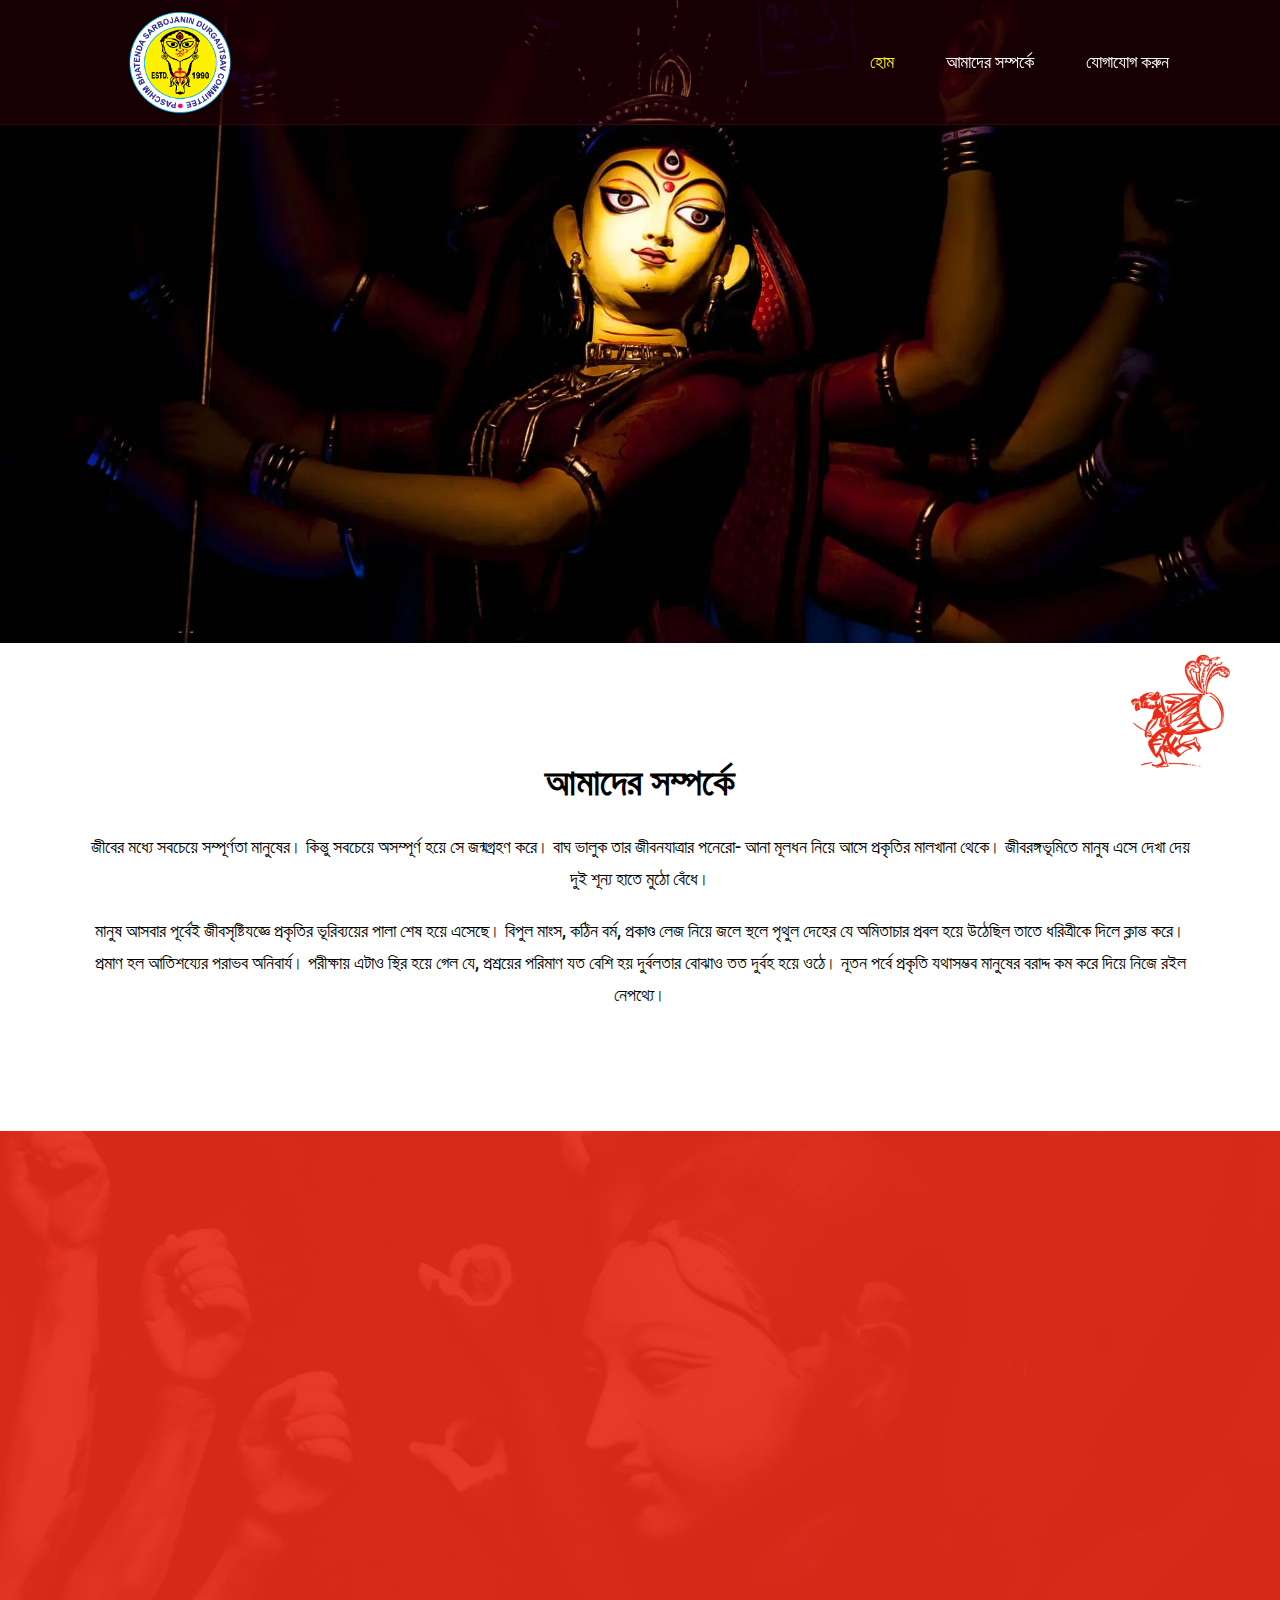
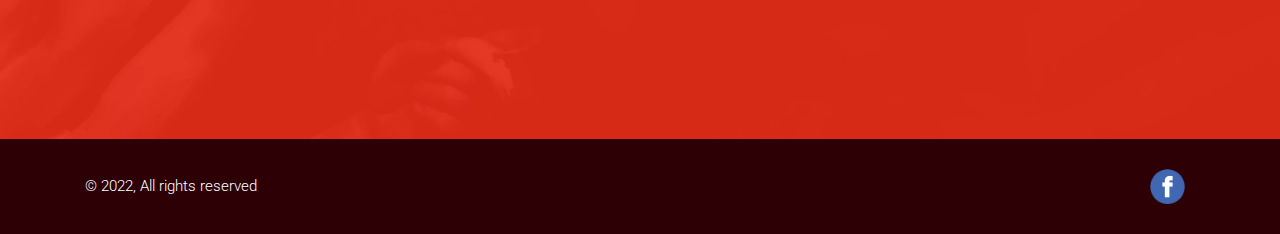
==== index.html @ 103e5a72 "added changes" ====
<!DOCTYPE html>
<html lang="bn">

<head>
  <meta charset="utf-8">
  <meta http-equiv="X-UA-Compatible" content="IE=edge">
  <meta name="viewport" content="width=device-width, initial-scale=1, shrink-to-fit=no">
  <meta name="description" content="">
  <meta name="author" content="">
  <meta name="Keywords" content="">
  <title>হোম</title>
  <link rel="shortcut icon" href="./favicon.png" type="image/x-icon">
  <link rel="preconnect" href="https://fonts.googleapis.com">
  <link rel="preconnect" href="https://fonts.gstatic.com" crossorigin>
  <link href="./assets/css/sources.css" rel="stylesheet">
  <link href="./assets/css/style.css" rel="stylesheet">
  <link rel="stylesheet" href="https://cdnjs.cloudflare.com/ajax/libs/animate.css/4.1.1/animate.min.css" />
</head>

<body>
  <!-- wow animate__animated animate__fadeInLeft" data-wow-duration="0.6s" data-wow-delay="0.6s" -->

  <header class="headersec">
    <div class="container">
      <div class="hderinr">
        <div class="hdrlgo">
          <a href=" ./index.html"><img src="./assets/images/Logo.png" alt="Logo" /></a>
        </div>
        <div class="hdrmnu">
          <ul class="slimmenu">
            <li class="active"><a href="./index.html" lang="bn">হোম</a></li>
            <li><a href="./about-us.html" lang="bn">আমাদের সম্পর্কে</a></li>
            <li><a href="#url" lang="bn">যোগাযোগ করুন</a></li>
            </li>
          </ul>
        </div>
      </div>
    </div>
  </header>

  <section class="bannerSec">
    <img src="./assets/images/durgapuja-banner.webp" alt="Durga Puja">
  </section>

  <section class="aboutUsSec">
    <div class="container">
      <div class="tophdng wow animate__animated animate__fadeInDown">
        <h1 lang="bn">আমাদের সম্পর্কে</h1>
      </div>
      <div class="txtCont wow animate__animated animate__fadeInUp">
        <p lang="bn"> জীবের মধ্যে সবচেয়ে সম্পূর্ণতা মানুষের। কিন্তু সবচেয়ে অসম্পূর্ণ হয়ে সে জন্মগ্রহণ করে। বাঘ ভালুক
          তার জীবনযাত্রার পনেরো- আনা মূলধন নিয়ে আসে প্রকৃতির মালখানা থেকে। জীবরঙ্গভূমিতে মানুষ এসে দেখা দেয় দুই শূন্য
          হাতে
          মুঠো বেঁধে। </p>

        <p lang="bn">মানুষ আসবার পূর্বেই জীবসৃষ্টিযজ্ঞে প্রকৃতির ভূরিব্যয়ের পালা শেষ হয়ে এসেছে। বিপুল মাংস, কঠিন বর্ম,
          প্রকাণ্ড লেজ নিয়ে জলে স্থলে পৃথুল দেহের যে অমিতাচার প্রবল হয়ে উঠেছিল তাতে ধরিত্রীকে দিলে ক্লান্ত করে। প্রমাণ
          হল আতিশয্যের পরাভব অনিবার্য। পরীক্ষায় এটাও স্থির হয়ে গেল যে, প্রশ্রয়ের পরিমাণ যত বেশি হয় দুর্বলতার বোঝাও
          তত দুর্বহ হয়ে ওঠে। নূতন পর্বে প্রকৃতি যথাসম্ভব মানুষের বরাদ্দ কম করে দিয়ে নিজে রইল নেপথ্যে।</p>
      </div>
    </div>
    <img class="bgImg1 wow animate__animated animate__fadeInLeft" data-wow-duration="1s" data-wow-delay="1s"
      src="./assets/images/dhakiimg.png" alt="Dhaki Image">
    <img class="bgImg2 wow animate__animated animate__fadeInRight" data-wow-duration="1s" data-wow-delay="0.6s"
      src="./assets/images/dhakiimg.png" alt="Dhunichi Image">
  </section>

  <section class="pujoCollectionSec">
    <div class="container">
      <div class="tophdng wow animate__animated animate__fadeInDown">
        <h2 lang="bn">পুজোর কালেকশন</h2>
      </div>
      <div class="puja-collection-slider wow animate__animated animate__fadeInUp">
        <div class="owl-carousel owl-theme">
          <div class="item">
            <div class="btnItemCont">
              <div class="collectionImg">
                <img class="owl-lazy" data-src="./assets/images/durgapuja-collection1.jpg" alt="Image" />
              </div>
              <div class="collectionTxt">
                <h4 lang="bn">পুজো ১</h4>
              </div>
            </div>
          </div>
          <div class="item">
            <div class="btnItemCont">
              <div class="collectionImg">
                <img class="owl-lazy" data-src="./assets/images/durgapuja-collection2.jpg" alt="Image" />
              </div>
              <div class="collectionTxt">
                <h4 lang="bn">পুজো ২</h4>
              </div>
            </div>
          </div>
          <div class="item">
            <div class="btnItemCont">
              <div class="collectionImg">
                <img class="owl-lazy" data-src="./assets/images/durgapuja-collection3.jpg" alt="Image" />
              </div>
              <div class="collectionTxt">
                <h4 lang="bn">পুজো ৩</h4>
              </div>
            </div>
          </div>
          <div class="item">
            <div class="btnItemCont">
              <div class="collectionImg">
                <img class="owl-lazy" data-src="./assets/images/durgapuja-collection4.jpg" alt="Image" />
              </div>
              <div class="collectionTxt">
                <h4 lang="bn">পুজো 8</h4>
              </div>
            </div>
          </div>
          <div class="item">
            <div class="btnItemCont">
              <div class="collectionImg">
                <img class="owl-lazy" data-src="./assets/images/durgapuja-collection5.jpg" alt="Image" />
              </div>
              <div class="collectionTxt">
                <h4 lang="bn">পুজো ৫</h4>
              </div>
            </div>
          </div>
        </div>
      </div>
    </div>
  </section>


  <footer class="foterSec">
    <div class="container">
      <div class="row">
        <div class="col-12 col-sm-12 col-md-6 col-lg-6 ftrCol1">
          <div class="ftrCopyright">
            <p>&copy; 2022, All rights reserved</p>
          </div>
        </div>
        <div class="col-12 col-sm-12 col-md-6 col-lg-6 ftrCol3">
          <div class="ftrsocial">
            <ul>
              <li><a href="#url"><img src="./assets/images/facebook-icon.png" alt="Facebook"></a></li>
            </ul>
          </div>
        </div>
      </div>
    </div>
  </footer>



  <!-- Bootstrap core JavaScript -->
  <script src="./assets/js/jquerymin.js"></script>
  <script src="./assets/js/sources.js"></script>
  <script src="https://cdnjs.cloudflare.com/ajax/libs/wow/1.1.2/wow.min.js"></script>
  <script src="./assets/js/custom.js"></script>

</body>

</html>
---- assets/css/style.css ----
@import url('https://fonts.googleapis.com/css2?family=Roboto:wght@300;400;500;700&display=swap');


html {
  scroll-behavior: smooth;
}

body {
  padding: 0px;
  margin: 0px;
  list-style: none;
  font: normal 14px/18px 'Roboto-Light', sans-serif;
  color: #000;
}

p {
  padding: 0px;
  margin: 0px;
}

a {
  padding: 0px;
  margin: 0px;
  outline: none;
}

ul {
  list-style: none;
  padding: 0px;
  margin: 0px;
}

label {
  list-style: none;
  padding: 0px;
  margin: 0px;
}

ul li {
  padding: 0px;
  margin: 0px;
}

h1,
h2,
h3,
h4,
h5,
h6 {
  padding: 0px;
  margin: 0px;
}

input[type="text"]::-webkit-placeholder {
  opacity: 1;
}

input[type="text"]::-moz-placeholder {
  opacity: 1;
}

input[type="password"]::-webkit-placeholder {
  opacity: 1;
}

input[type="password"]::-moz-placeholder {
  opacity: 1;
}

input[type="search"]::-webkit-placeholder {
  opacity: 1;
}

input[type="search"]::-moz-placeholder {
  opacity: 1;
}

input[type="email"]::-webkit-placeholder {
  opacity: 1;
}

input[type="email"]::-moz-placeholder {
  opacity: 1;
}

input[type="tel"]::-webkit-placeholder {
  opacity: 1;
}

input[type="tel"]::-moz-placeholder {
  opacity: 1;
}

textarea::-moz-placeholder {
  opacity: 1;
}

textarea::-webkit-placeholder {
  opacity: 1;
}

a:hover {
  outline: none !important;
  text-decoration: none;
}

a:active {
  outline: none !important;
  text-decoration: none;
}

a {
  text-decoration: none !important;
}

a,
button,
input[type="submit"] {
  transition: all 0.3s ease-in-out;
  -webkit-transition: all 0.3s ease-in-out;
  -o-transition: all 0.3s ease-in-out;
  -ms-transition: all 0.3s ease-in-out;
  -moz-transition: all 0.3s ease-in-out;
}

input[type="submit"] {
  cursor: pointer;
  border: 0px;
  outline: none;
}

.bulletBlue {
  color: #1766b1;
  font-size: 20px;
}

/* Color Codes */
:root {
  --black: #000000;
  --white: #ffffff;
  --themeBlack: #333333;
  --themeColor: #F47920;
  --themeDark: #838383;
}

/* Custom Colors */

:root {
  --ThemeRed: #d7151d;
  --ThemeDarkBlue: #363996;
  --ThemeLightBlue: #00aeef;
  --ThemeYellow: #fff200;
  --White: #ffffff;
  --Black: #000000;
}

/* Custom Colors */


/* Header */
.headersec {
  padding: 15px 0;
  background-color: rgba(44, 0, 6, 0.53);
  position: fixed;
  top: 0;
  left: 0;
  right: 0;
  width: 100%;
  margin: 0;
  z-index: 999;
  -webkit-animation-name: animationFade;
  -o-animation-name: animationFade;
  animation-name: animationFade;
  -webkit-animation-duration: 1s;
  -o-animation-duration: 1s;
  animation-duration: 1s;
  -webkit-animation-fill-mode: both;
  -o-animation-fill-mode: both;
  animation-fill-mode: both;
  border-bottom: 1px solid #40030b;
  transition: all 0.3s ease-in-out;
  -webkit-transition: all 0.3s ease-in-out;
  -o-transition: all 0.3s ease-in-out;
  -ms-transition: all 0.3s ease-in-out;
  -moz-transition: all 0.3s ease-in-out;
}

.headersec.fixed {
  background-color: rgba(44, 0, 6, 0.93);
}


@-webkit-keyframes animationFade {
  0% {
    opacity: 0;
    -webkit-transform: translateY(-20px);
    transform: translateY(-20px);
  }

  100% {
    opacity: 1;
    -webkit-transform: translateY(0);
    transform: translateY(0);
  }
}

@keyframes animationFade {
  0% {
    opacity: 0;
    -webkit-transform: translateY(-20px);
    -ms-transform: translateY(-20px);
    transform: translateY(-20px);
  }

  100% {
    opacity: 1;
    -webkit-transform: translateY(0);
    -ms-transform: translateY(0);
    transform: translateY(0);
  }
}

.hderinr {
  display: flex;
  justify-content: space-between;
  align-items: center;
  position: relative;
}

ul.slimmenu li {
  background-color: transparent !important;
  border: 0 !important;
  padding: 0 32px;
}

ul.slimmenu li a {
  font-family: 'Roboto', sans-serif;
  font-size: 22px;
  line-height: 22px;
  font-weight: 500;
  color: var(--White);
}

ul.slimmenu li.active a,
ul.slimmenu li a:hover {
  background-color: transparent !important;
  color: var(--ThemeYellow);
}

.hdrlgo img {
  width: 265px;
}


/* Banner */
.bannerSec {
  position: relative;
}

.bannerSec img {
  width: 100%;
  max-width: 100%;
}


/* About Us */
.aboutUsSec {
  padding: 150px 0 150px;
  position: relative;
}

.bgImg1 {
  position: absolute;
  left: 50px;
  bottom: -1px;
  width: 130px;
}

.bgImg2 {
  position: absolute;
  right: 50px;
  top: 10px;
  width: 130px;
}

.tophdng {
  text-align: center;
}

.tophdng h1 {
  font-family: 'Roboto', sans-serif;
  font-size: 50px;
  line-height: 50px;
  margin-bottom: 45px;
  color: var(--Black);
}

.aboutUsSec .txtCont {
  text-align: center;
}

.txtCont p {
  font-family: 'Roboto', sans-serif;
  font-weight: 500;
  font-size: 20px;
  line-height: 34px;
  color: var(--Black);
  margin-bottom: 25px;
}

.txtCont p:last-child {
  margin-bottom: 0;
}

/* Pujo Collection */
.pujoCollectionSec {
  position: relative;
  min-height: 400px;
  padding: 90px 0;
  background: url(../images/durgapuja-bg.webp) no-repeat;
  background-size: cover;
  background-position: center center;
}

.tophdng h2 {
  font-family: 'Roboto', sans-serif;
  font-size: 40px;
  line-height: 40px;
  margin-bottom: 100px;
  color: var(--White);
  text-align: center;
  position: relative;
}

.tophdng h2:after {
  content: '';
  position: absolute;
  bottom: -20px;
  width: 100px;
  height: 2px;
  background-color: var(--White);
  left: 0;
  right: 0;
  margin: 0 auto;
}

.puja-collection-slider {
  padding: 0 120px;
}

.btnItemCont:hover {
  cursor: pointer;
}

.btnItemCont:hover .collectionTxt h4 {
  background-color: #ffffff;
  color: var(--Black);
}

.collectionImg {
  position: relative;
}

.collectionImg:after {
  content: '';
  position: absolute;
  left: 0;
  right: 0;
  top: 0;
  bottom: 0;
  width: 100%;
  height: 100%;
  background-image: url(../images/image-border.png);
  background-size: 100% 100%;
}

.collectionTxt h4 {
  font-family: 'Roboto', sans-serif;
  font-size: 22px;
  line-height: 22px;
  font-weight: 500;
  color: var(--White);
  text-align: center;
  padding: 12px 0;
  border: 3px solid #fff;
  border-top: 0;
  -webkit-transition: all 0.3s ease-in-out;
  -o-transition: all 0.3s ease-in-out;
  -ms-transition: all 0.3s ease-in-out;
  -moz-transition: all 0.3s ease-in-out;
}

.puja-collection-slider .owl-nav {
  padding: 50px 0 0;
  display: flex;
  justify-content: space-between;
  align-items: center;
  position: absolute;
  width: 100%;
  top: 50%;
  transform: translateY(-50%);
}

.puja-collection-slider .owl-nav button span {
  display: none;
}

.puja-collection-slider .owl-nav .owl-prev {
  background-image: url(../images/trishul-left.png) !important;
  background-repeat: no-repeat !important;
  width: 80px !important;
  height: 30px !important;
  background-size: 80px !important;
  background-color: transparent !important;
  transition: all 0.3s ease-in-out;
  -webkit-transition: all 0.3s ease-in-out;
  -o-transition: all 0.3s ease-in-out;
  -ms-transition: all 0.3s ease-in-out;
  -moz-transition: all 0.3s ease-in-out;
  position: relative;
  right: 120px;
}

.puja-collection-slider .owl-nav .owl-prev:hover {
  transform: translateX(-15px);
}

.puja-collection-slider .owl-nav .owl-next {
  background-image: url(../images/trishul-right.png) !important;
  background-repeat: no-repeat !important;
  width: 80px !important;
  height: 30px !important;
  background-size: 80px !important;
  background-color: transparent !important;
  transition: all 0.3s ease-in-out;
  -webkit-transition: all 0.3s ease-in-out;
  -o-transition: all 0.3s ease-in-out;
  -ms-transition: all 0.3s ease-in-out;
  -moz-transition: all 0.3s ease-in-out;
  position: relative;
  right: -120px;
}

.puja-collection-slider .owl-nav .owl-next:hover {
  transform: translateX(15px);
}

/* Footer Section */

.foterSec {
  background-color: #2d0006;
  padding: 40px 0;
}

.foterSec .row {
  align-items: center;
}

.ftrLogo img {
  width: 265px
}

.ftrCopyright p,
.ftrsocial ul li {
  font-family: 'Roboto', sans-serif;
  font-size: 18px;
  line-height: 18px;
  font-weight: 300;
  color: var(--White);
}

.ftrsocial ul li a {
  color: var(--White);
  font-family: 'Roboto', sans-serif;
  display: flex;
  align-items: center;
}

.ftrsocial ul li a:hover {
  color: var(--ThemeYellow);
}

.ftrsocial ul {
  display: flex;
  justify-content: flex-end;
}

.ftrsocial ul li a {
  display: block;
}

.ftrsocial ul li a img {
  width: 40px;
  transition: all 0.5s ease-in-out;
  -webkit-transition: all 0.5s ease-in-out;
  -o-transition: all 0.5s ease-in-out;
  -ms-transition: all 0.5s ease-in-out;
  -moz-transition: all 0.5s ease-in-out;
  margin-right: 10px;
}

.ftrsocial ul li a:hover img {
  transform: rotate(360deg);
}



@media screen and (min-width:1600px) {

  .container {
    max-width: 1560px;
  }

}

@media only screen and (max-width: 1599px) {
  .headersec {
    padding: 10px 0;
  }

  .hdrlgo img {
    width: 190px;
  }

  ul.slimmenu li {
    padding: 0 26px;
  }

  ul.slimmenu li a {
    font-size: 18px;
    line-height: 28px;
  }

  .aboutUsSec {
    padding: 120px 0;
  }

  .tophdng h1 {
    font-size: 38px;
    line-height: 38px;
    margin-bottom: 30px;
  }

  .txtCont p {
    font-size: 18px;
    line-height: 32px;
    margin-bottom: 20px;
  }

  .bgImg1 {
    left: 60px;
    width: 100px;
  }

  .bgImg2 {
    right: 50px;
    width: 100px;
  }

  .pujoCollectionSec {
    padding: 70px 0;
  }

  .tophdng h2 {
    font-size: 35px;
    line-height: 35px;
    margin-bottom: 80px;
  }

  .tophdng h2:after {
    width: 80px;
    bottom: -14px;
    height: 2px;
  }

  .puja-collection-slider {
    padding: 0 40px;
  }

  .collectionTxt h4 {
    font-size: 18px;
    line-height: 18px;
  }

  .ftrLogo img {
    width: 190px
  }

  .foterSec {
    padding: 30px 0;
  }

  .ftrCopyright p,
  .ftrsocial ul li {
    font-size: 15px;
    line-height: 15px;
  }

  .ftrsocial ul li a img {
    width: 35px;
  }

}

@media only screen and (max-width: 1199px) {
  .headersec {
    padding: 8px 0;
  }

  .hdrlgo img,
  .ftrLogo img {
    width: 140px;
  }

  ul.slimmenu li {
    padding: 0 20px;
  }

  ul.slimmenu li a {
    font-size: 15px;
    line-height: 25px;
  }

  .aboutUsSec {
    padding: 100px 0;
  }

  .tophdng h1 {
    font-size: 35px;
    line-height: 35px;
  }

  .bgImg2 {
    right: 40px;
    width: 80px;
  }

  .bgImg1 {
    left: 40px;
    width: 80px;
  }

  .txtCont p {
    font-size: 17px;
    line-height: 31px;
    margin-bottom: 18px;
  }

  .pujoCollectionSec {
    padding: 60px 0;
  }

  .tophdng h2 {
    font-size: 30px;
    line-height: 30px;
    margin-bottom: 70px;
  }

  .puja-collection-slider .owl-nav .owl-prev {
    width: 60px !important;
    height: 23px !important;
    background-size: 60px !important;
    right: 75px;
  }

  .puja-collection-slider .owl-nav .owl-next {
    width: 60px !important;
    height: 23px !important;
    background-size: 60px !important;
    right: -75px;
  }

  .foterSec {
    padding: 25px 0;
  }

  .ftrCopyright p,
  .ftrsocial ul li {
    font-size: 14px;
    line-height: 14px;
  }

  .ftrsocial ul li a img {
    width: 30px;
  }
}

@media only screen and (max-width: 991px) {
  ul.slimmenu li {
    padding: 0 15px;
  }

  ul.slimmenu li a {
    font-size: 14px;
    line-height: 24px;
  }

  .bgImg1,
  .bgImg2 {
    width: 60px;
  }

  .aboutUsSec {
    padding: 60px 0;
  }

  .tophdng h1 {
    font-size: 32px;
    line-height: 32px;
  }

  .txtCont p {
    font-size: 16px;
    line-height: 30px;
  }

  .pujoCollectionSec {
    padding: 50px 0 40px;
  }
}

@media only screen and (max-width: 767px) {

  .collapse-button,
  .collapse-button:focus,
  .collapse-button:hover {
    background-color: var(--ThemeRed);
  }

  .hdrlgo img,
  .ftrLogo img {
    width: 100px;
  }

  ul.slimmenu {
    position: absolute;
    left: 0;
    top: 63px;
    background-color: rgba(44, 0, 6, 0.9);
    padding: 10px;
  }

  ul.slimmenu li {
    padding: 6px 15px;
  }

}

@media only screen and (max-width: 575px) {
  .aboutUsSec {
    padding: 50px 0 60px;
  }

  .tophdng h1 {
    font-size: 25px;
    line-height: 25px;
  }

  .txtCont p {
    font-size: 15px;
    line-height: 29px;
  }

  .bgImg1,
  .bgImg2 {
    width: 50px;
  }

  .tophdng h2 {
    font-size: 22px;
    line-height: 22px;
    margin-bottom: 50px;
  }

  .puja-collection-slider .owl-nav {
    position: relative;
    top: 0;
    transform: translateY(0);
  }

  .puja-collection-slider .owl-nav .owl-prev,
  .puja-collection-slider .owl-nav .owl-next {
    right: 0;
    margin: 0 20px;
  }

  .puja-collection-slider .owl-nav {
    justify-content: center;
  }

  .collectionTxt h4 {
    font-size: 16px;
    line-height: 16px;
    border: 2px solid #fff;
    border-top: 0;
  }

  .ftrCol1 {
    text-align: center;
  }

  .ftrsocial ul {
    justify-content: center;
    padding-top: 15px;
  }
}

@media only screen and (max-width: 480px) {

  .aboutUsSec {
    padding: 42px 0 42px;
  }

  .tophdng h1 {
    font-size: 20px;
    line-height: 20px;
  }

  .bgImg1 {
    width: 40px;
    left: 10px;
  }

  .bgImg2 {
    width: 40px;
    right: 10px;
  }

  .tophdng h2 {
    font-size: 18px;
    line-height: 18px;
    margin-bottom: 45px;
  }

  .tophdng h2:after {
    width: 60px;
    bottom: -8px;
  }
}
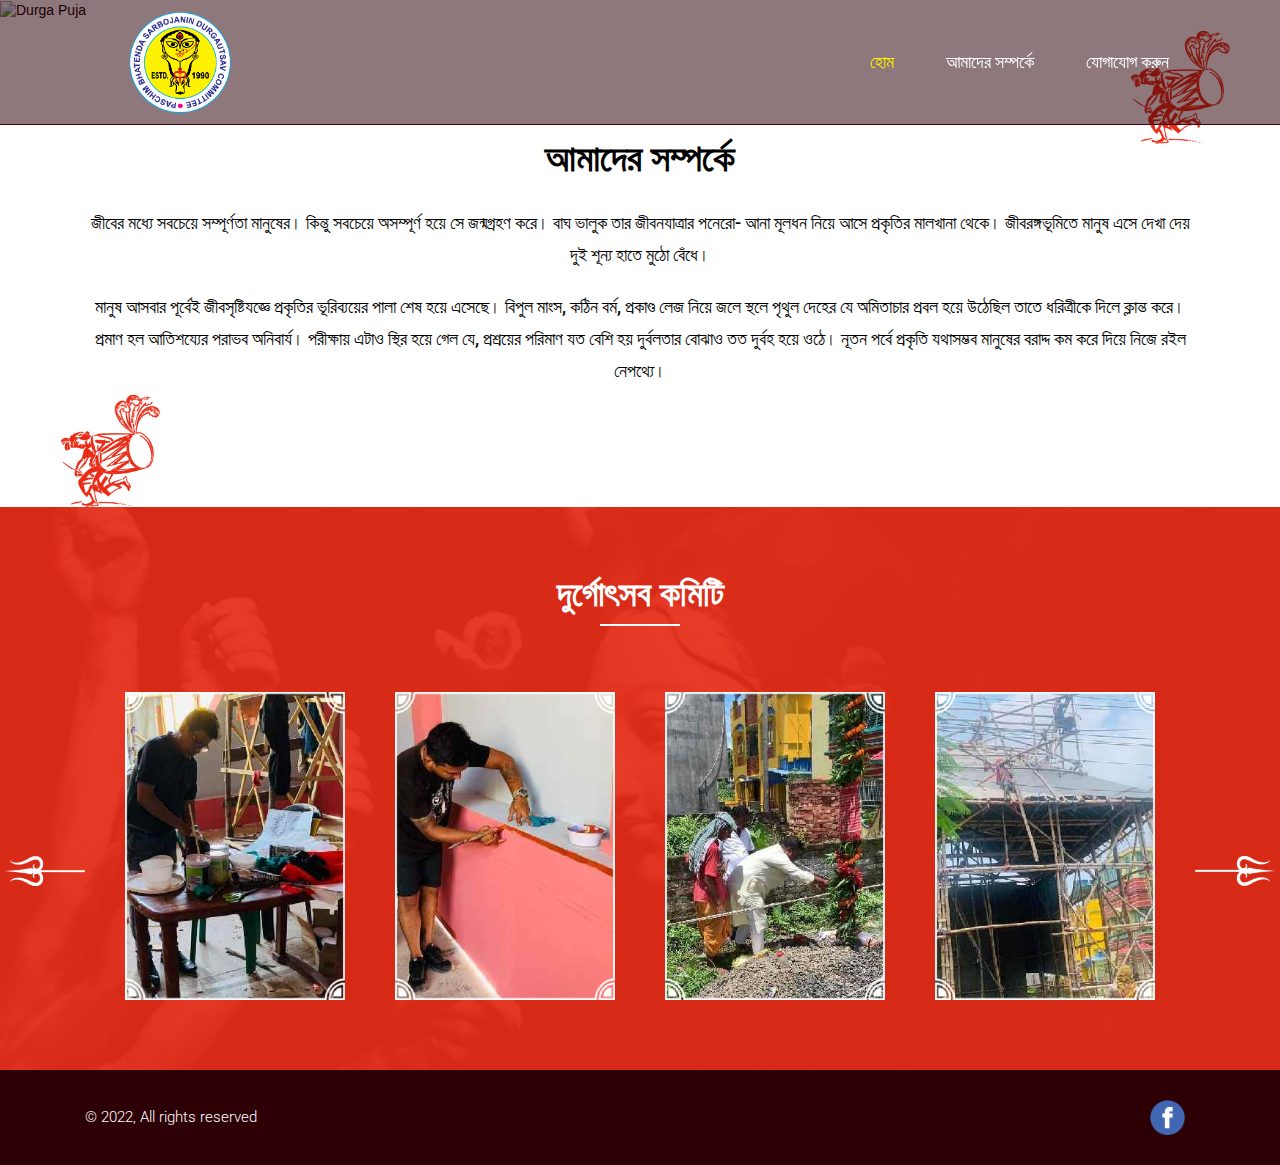
==== commit 86fc92e7: "added changes" ====
--- a/index.html
+++ b/index.html
@@ -8,7 +8,7 @@
   <meta name="description" content="">
   <meta name="author" content="">
   <meta name="Keywords" content="">
-  <title>হোম</title>
+  <title>পশ্চিম ভাতেন্ডা সার্ব্বজনীন দুর্গোৎসব কমিটি</title>
   <link rel="shortcut icon" href="./favicon.png" type="image/x-icon">
   <link rel="preconnect" href="https://fonts.googleapis.com">
   <link rel="preconnect" href="https://fonts.gstatic.com" crossorigin>
@@ -39,7 +39,7 @@
   </header>
 
   <section class="bannerSec">
-    <img src="./assets/images/durgapuja-banner.webp" alt="Durga Puja">
+    <img src="./assets/images/durgapuja-banner.jpg" alt="Durga Puja">
   </section>
 
   <section class="aboutUsSec">
@@ -68,7 +68,7 @@
   <section class="pujoCollectionSec">
     <div class="container">
       <div class="tophdng wow animate__animated animate__fadeInDown">
-        <h2 lang="bn">পুজোর কালেকশন</h2>
+        <h2 lang="bn">দুর্গোৎসব কমিটি</h2>
       </div>
       <div class="puja-collection-slider wow animate__animated animate__fadeInUp">
         <div class="owl-carousel owl-theme">
@@ -78,7 +78,7 @@
                 <img class="owl-lazy" data-src="./assets/images/durgapuja-collection1.jpg" alt="Image" />
               </div>
               <div class="collectionTxt">
-                <h4 lang="bn">পুজো ১</h4>
+                <!-- <h4 lang="bn">পুজো ১</h4> -->
               </div>
             </div>
           </div>
@@ -88,7 +88,7 @@
                 <img class="owl-lazy" data-src="./assets/images/durgapuja-collection2.jpg" alt="Image" />
               </div>
               <div class="collectionTxt">
-                <h4 lang="bn">পুজো ২</h4>
+                <!-- <h4 lang="bn">পুজো ২</h4> -->
               </div>
             </div>
           </div>
@@ -98,7 +98,7 @@
                 <img class="owl-lazy" data-src="./assets/images/durgapuja-collection3.jpg" alt="Image" />
               </div>
               <div class="collectionTxt">
-                <h4 lang="bn">পুজো ৩</h4>
+                <!-- <h4 lang="bn">পুজো ৩</h4> -->
               </div>
             </div>
           </div>
@@ -108,7 +108,7 @@
                 <img class="owl-lazy" data-src="./assets/images/durgapuja-collection4.jpg" alt="Image" />
               </div>
               <div class="collectionTxt">
-                <h4 lang="bn">পুজো 8</h4>
+                <!-- <h4 lang="bn">পুজো 8</h4> -->
               </div>
             </div>
           </div>
@@ -118,7 +118,17 @@
                 <img class="owl-lazy" data-src="./assets/images/durgapuja-collection5.jpg" alt="Image" />
               </div>
               <div class="collectionTxt">
-                <h4 lang="bn">পুজো ৫</h4>
+                <!-- <h4 lang="bn">পুজো ৫</h4> -->
+              </div>
+            </div>
+          </div>
+          <div class="item">
+            <div class="btnItemCont">
+              <div class="collectionImg">
+                <img class="owl-lazy" data-src="./assets/images/durgapuja-collection6.jpg" alt="Image" />
+              </div>
+              <div class="collectionTxt">
+                <!-- <h4 lang="bn">পুজো ৫</h4> -->
               </div>
             </div>
           </div>
@@ -139,7 +149,8 @@
         <div class="col-12 col-sm-12 col-md-6 col-lg-6 ftrCol3">
           <div class="ftrsocial">
             <ul>
-              <li><a href="#url"><img src="./assets/images/facebook-icon.png" alt="Facebook"></a></li>
+              <li><a href="https://www.facebook.com/PaschimBhatendaDurgotsavCommittee/"><img
+                    src="./assets/images/facebook-icon.png" alt="Facebook"></a></li>
             </ul>
           </div>
         </div>
